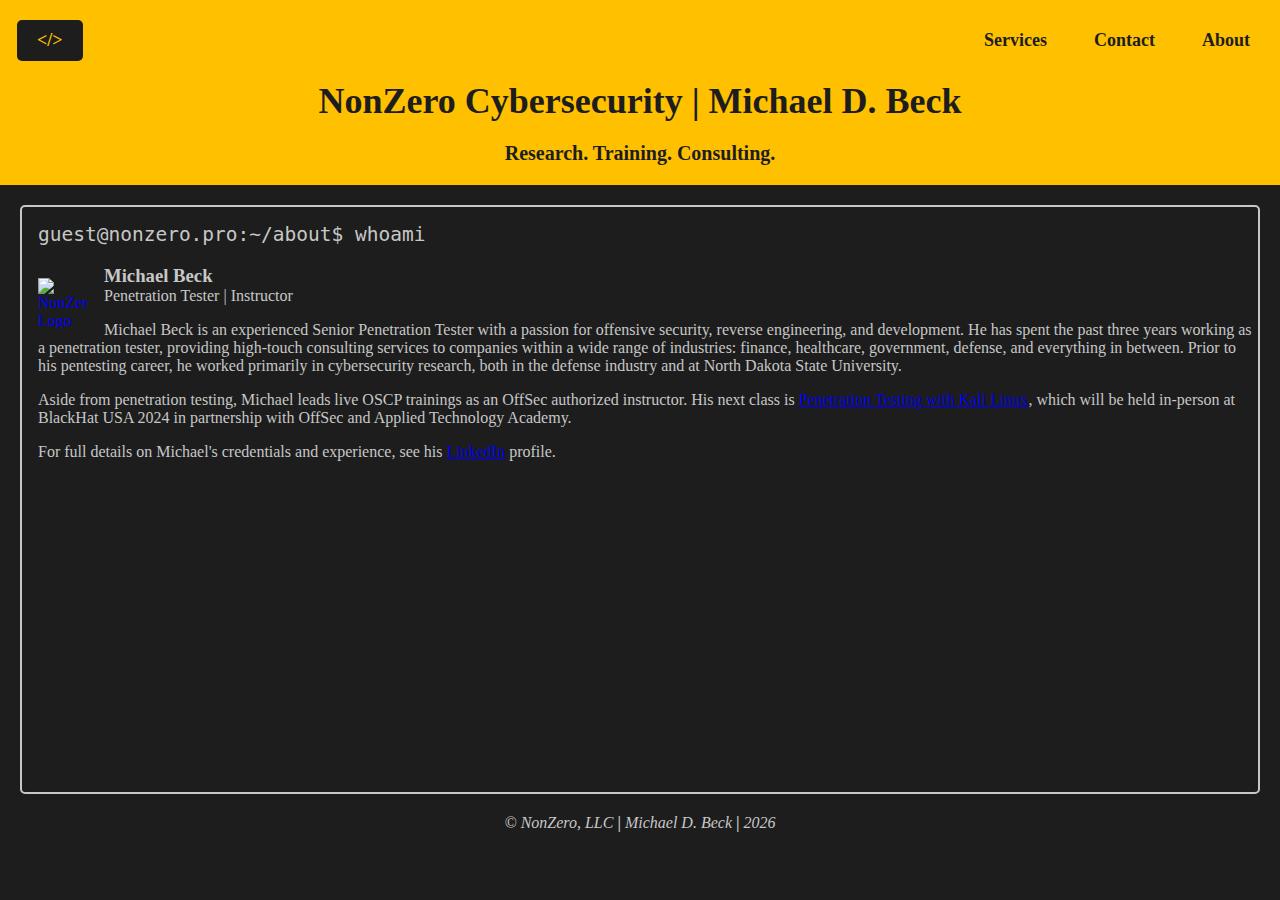
==== about.html @ 176ff0cd "Added js typing animation for home button. Reformatted index, services, and contact pages with faux-" ====
<!DOCTYPE html>
<html lang="en">
<head>
  <meta charset="UTF-8">
  <meta name="viewport" content="width=device-width, initial-scale=1.0">
  <title>NonZero</title>
  <link rel="stylesheet" href="./style.css">
  <link rel="icon" href="./favicon-2.3.svg">
  <script type="text/javascript" src="animations.js"></script>
</head>
<body>
  <div class="banner">
    <a href="/" class="nav-bar logo" onmouseover="logoAnimation('HOME')" onmouseleave="logoReset()"><b>&lt;/&gt;<b></a>
    <a href="about" class="nav-bar">About</a>
    <a href="contact" class="nav-bar">Contact</a>
    <a href="services" class="nav-bar">Services</a>
    <br><br>
    <h1>NonZero Cybersecurity | Michael D. Beck</h1>
    <p>Research. Training. Consulting.</p>
  </div>
  <div class="content card">
      <h2 class="terminal">guest@nonzero.pro:~/about$ whoami&nbsp;</h2>
      <a href="https://www.linkedin.com/in/michael-beck-073107189/"><img class="profile-image" src="https://content.linkedin.com/content/dam/me/business/en-us/amp/brand-site/v2/bg/LI-Bug.svg.original.svg" alt="NonZero Logo" width="50rem" height="50rem"></a>
      <h3 style="margin-bottom: 0">Michael Beck</h3>
      <p style="margin-top: 0">Penetration Tester | Instructor</p>
      <p>Michael Beck is an experienced Senior Penetration Tester with a passion for offensive security, reverse engineering, and development. He has spent the past three years working as a penetration tester, providing high-touch consulting services to companies within a wide range of industries: finance, healthcare, government, defense, and everything in between. Prior to his pentesting career, he worked primarily in cybersecurity research, both in the defense industry and at North Dakota State University.</p>
      <p>Aside from penetration testing, Michael leads live OSCP trainings as an OffSec authorized instructor. His next class is <a href="https://www.blackhat.com/us-24/training/schedule/#penetration-testing-with-kali-linux-38383">Penetration Testing with Kali Linux</a>, which will be held in-person at BlackHat USA 2024 in partnership with OffSec and Applied Technology Academy.</p>
      <p>For full details on Michael's credentials and experience, see his <a href="https://www.linkedin.com/in/michael-beck-073107189/">LinkedIn</a> profile.</p>
  </div>
  <div class="footer">
    <p><em>© NonZero, LLC</em> <b>|</b> <em>Michael D. Beck</em> <b>|</b> <em><script>document.write(new Date().getFullYear());</script></em></p>
  </div>
</body>
</html>
---- style.css ----
body {
  margin: 0;
  padding: 0;
  font-family: Consolas;
  color: #c7c7c7;
  background-color: #1d1d1d;
}

.banner {
  background-color: #ffc000;
  color: #1d1d1d;
  text-align: left;
  padding: 1.25rem 0.625rem;
  position: relative;
}

.banner h1 {
  font-size: 36px;
  margin-bottom: 1.25rem;
  text-align: center;
}

.banner p {
  font-size: 20px;
  margin-bottom: 0;
  text-align: center;
}

.nav-bar {
  float: right;
  top: 10px;
  right: 10px;
  color: #1d1d1d;
  padding: 10px 20px;
  margin-left:7px;
  text-decoration: none;
  border-radius: 5px;
  font-size: 18px;
  transition: background-color 0.3s ease;
  transition: transform 250ms;
}

.nav-bar.logo {
  float: left;
  color:#ffc000;
  background-color: #1d1d1d;
  border: none;
}

.nav-bar.logo:hover {
  color:#ffc000;
  background-color: #3e3e3e;
}

.nav-bar:hover {
  color:#ffc000;
  background-color: #1d1d1d;
  transform: translateY(-4px);
}

.content {
  font-weight: normal;
  margin: 1.25rem;
  height: 65dvh;
}

.terminal {
  font-weight: normal;
  font-family: monospace;
  display: flex;
  align-items: center;
  gap: 2px;
}

.terminal.currentline:after {
  content: "";
  width: 0.9rem;
  height: 1.5rem;
  background: #ffc000;
  display: inline-block;
  animation: cursor-blink 1.5s steps(2, start) infinite;
}

@keyframes cursor-blink {
  to {
    visibility: hidden;
  }
}

.card {
  border: 2px solid #c7c7c7;
  border-radius: 5px;
  padding-left: 1rem;
}

.profile-image {
  float: left;
  margin: 1rem 1rem 0 0;
}

.footer {
  position: relative;
  font-weight: normal;
  text-align: center;
  width: 100%;
  left: 0;
  bottom: 0;
}
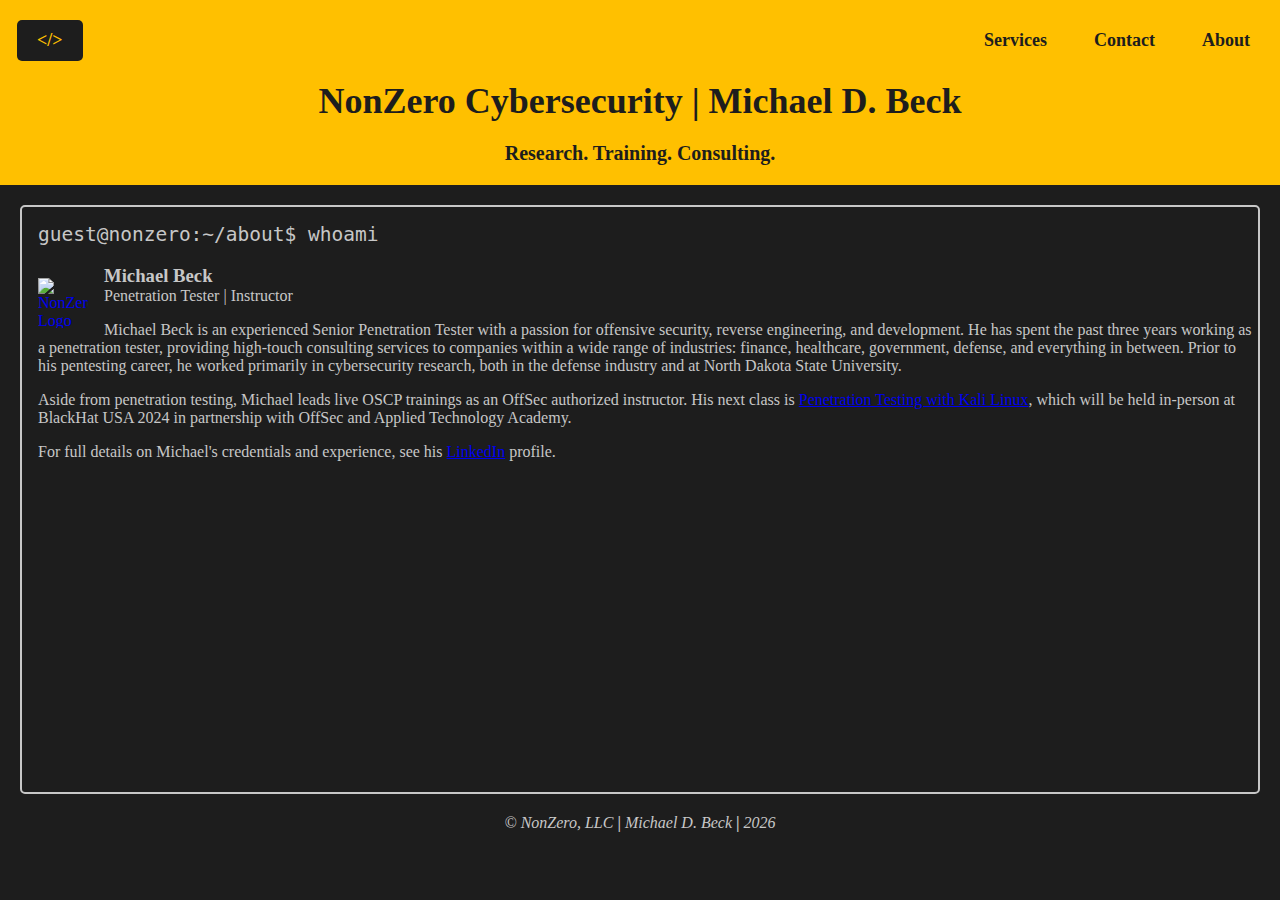
==== commit 00a969b5: "nonzero.pro -> nonzero." ====
--- a/about.html
+++ b/about.html
@@ -4,8 +4,8 @@
   <meta charset="UTF-8">
   <meta name="viewport" content="width=device-width, initial-scale=1.0">
   <title>NonZero</title>
-  <link rel="stylesheet" href="./style.css">
-  <link rel="icon" href="./favicon-2.3.svg">
+  <link rel="stylesheet" href="style.css">
+  <link rel="icon" href="favicon-2.3.svg">
   <script type="text/javascript" src="animations.js"></script>
 </head>
 <body>
@@ -19,7 +19,7 @@
     <p>Research. Training. Consulting.</p>
   </div>
   <div class="content card">
-      <h2 class="terminal">guest@nonzero.pro:~/about$ whoami&nbsp;</h2>
+      <h2 class="terminal">guest@nonzero:~/about$ whoami&nbsp;</h2>
       <a href="https://www.linkedin.com/in/michael-beck-073107189/"><img class="profile-image" src="https://content.linkedin.com/content/dam/me/business/en-us/amp/brand-site/v2/bg/LI-Bug.svg.original.svg" alt="NonZero Logo" width="50rem" height="50rem"></a>
       <h3 style="margin-bottom: 0">Michael Beck</h3>
       <p style="margin-top: 0">Penetration Tester | Instructor</p>
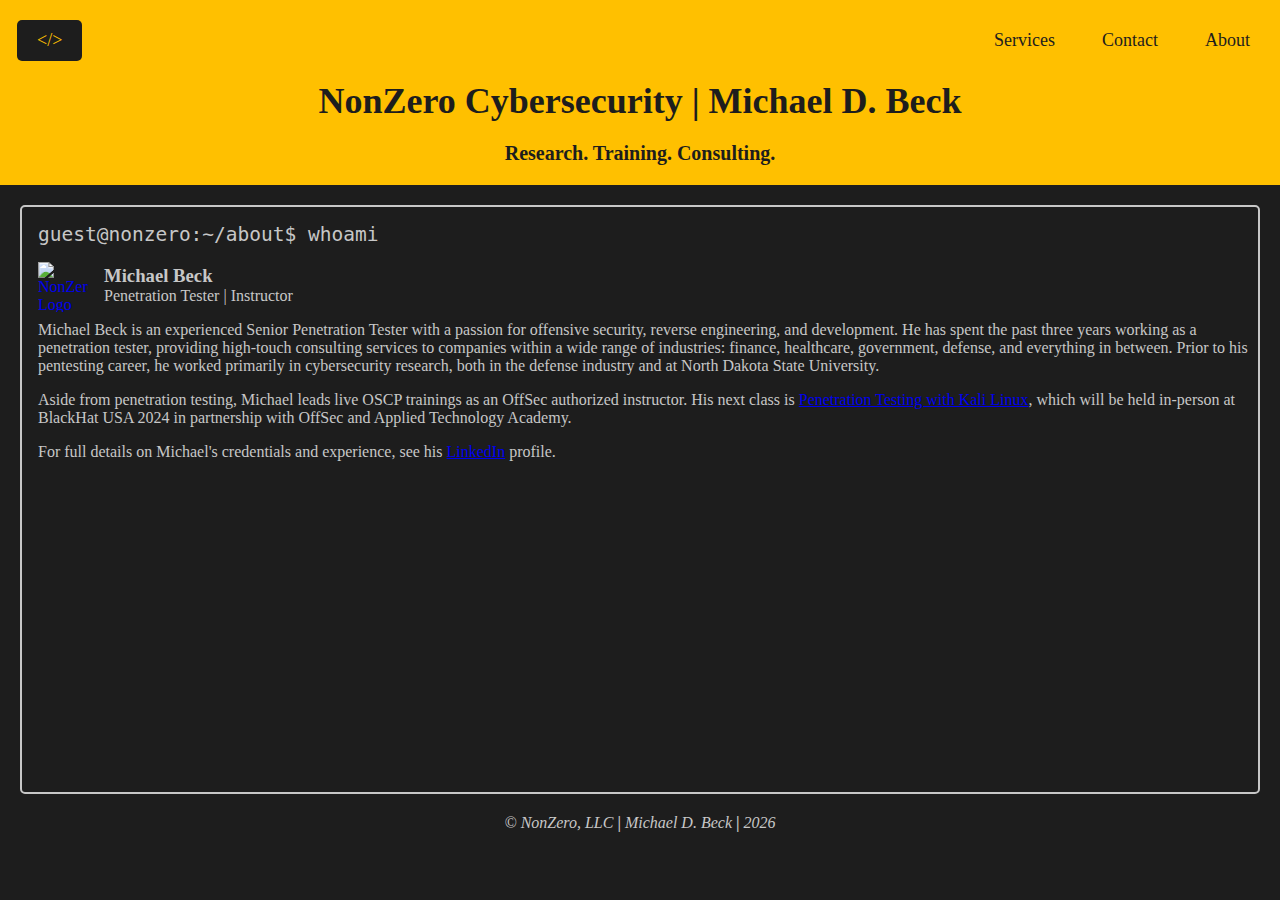
==== commit 04d20771: "Fixed bolding on <p> tag in header and logo button." ====
--- a/about.html
+++ b/about.html
@@ -1,5 +1,6 @@
 <!DOCTYPE html>
 <html lang="en">
+
 <head>
   <meta charset="UTF-8">
   <meta name="viewport" content="width=device-width, initial-scale=1.0">
@@ -8,27 +9,42 @@
   <link rel="icon" href="favicon-2.3.svg">
   <script type="text/javascript" src="animations.js"></script>
 </head>
+
 <body>
   <div class="banner">
-    <a href="/" class="nav-bar logo" onmouseover="logoAnimation('HOME')" onmouseleave="logoReset()"><b>&lt;/&gt;<b></a>
+    <a href="/" class="nav-bar logo" onmouseover="logoAnimation('HOME')" onmouseleave="logoReset()">&lt;/&gt;</a>
     <a href="about" class="nav-bar">About</a>
     <a href="contact" class="nav-bar">Contact</a>
     <a href="services" class="nav-bar">Services</a>
     <br><br>
     <h1>NonZero Cybersecurity | Michael D. Beck</h1>
-    <p>Research. Training. Consulting.</p>
+    <p><b>Research. Training. Consulting.</b></p>
   </div>
   <div class="content card">
-      <h2 class="terminal">guest@nonzero:~/about$ whoami&nbsp;</h2>
-      <a href="https://www.linkedin.com/in/michael-beck-073107189/"><img class="profile-image" src="https://content.linkedin.com/content/dam/me/business/en-us/amp/brand-site/v2/bg/LI-Bug.svg.original.svg" alt="NonZero Logo" width="50rem" height="50rem"></a>
-      <h3 style="margin-bottom: 0">Michael Beck</h3>
-      <p style="margin-top: 0">Penetration Tester | Instructor</p>
-      <p>Michael Beck is an experienced Senior Penetration Tester with a passion for offensive security, reverse engineering, and development. He has spent the past three years working as a penetration tester, providing high-touch consulting services to companies within a wide range of industries: finance, healthcare, government, defense, and everything in between. Prior to his pentesting career, he worked primarily in cybersecurity research, both in the defense industry and at North Dakota State University.</p>
-      <p>Aside from penetration testing, Michael leads live OSCP trainings as an OffSec authorized instructor. His next class is <a href="https://www.blackhat.com/us-24/training/schedule/#penetration-testing-with-kali-linux-38383">Penetration Testing with Kali Linux</a>, which will be held in-person at BlackHat USA 2024 in partnership with OffSec and Applied Technology Academy.</p>
-      <p>For full details on Michael's credentials and experience, see his <a href="https://www.linkedin.com/in/michael-beck-073107189/">LinkedIn</a> profile.</p>
+    <h2 class="terminal">guest@nonzero:~/about$ whoami&nbsp;</h2>
+    <a href="https://www.linkedin.com/in/michael-beck-073107189/"><img class="profile-image"
+        src="https://content.linkedin.com/content/dam/me/business/en-us/amp/brand-site/v2/bg/LI-Bug.svg.original.svg"
+        alt="NonZero Logo" width="50rem" height="50rem"></a>
+    <h3 style="margin-bottom: 0">Michael Beck</h3>
+    <p style="margin-top: 0">Penetration Tester | Instructor</p>
+    <p>Michael Beck is an experienced Senior Penetration Tester with a passion for offensive security, reverse
+      engineering, and development. He has spent the past three years working as a penetration tester, providing
+      high-touch consulting services to companies within a wide range of industries: finance, healthcare, government,
+      defense, and everything in between. Prior to his pentesting career, he worked primarily in cybersecurity research,
+      both in the defense industry and at North Dakota State University.</p>
+    <p>Aside from penetration testing, Michael leads live OSCP trainings as an OffSec authorized instructor. His next
+      class is <a
+        href="https://www.blackhat.com/us-24/training/schedule/#penetration-testing-with-kali-linux-38383">Penetration
+        Testing with Kali Linux</a>, which will be held in-person at BlackHat USA 2024 in partnership with OffSec and
+      Applied Technology Academy.</p>
+    <p>For full details on Michael's credentials and experience, see his <a
+        href="https://www.linkedin.com/in/michael-beck-073107189/">LinkedIn</a> profile.</p>
   </div>
   <div class="footer">
-    <p><em>© NonZero, LLC</em> <b>|</b> <em>Michael D. Beck</em> <b>|</b> <em><script>document.write(new Date().getFullYear());</script></em></p>
+    <p><em>© NonZero, LLC</em> <b>|</b> <em>Michael D. Beck</em> <b>|</b> <em>
+        <script>document.write(new Date().getFullYear());</script>
+      </em></p>
   </div>
 </body>
-</html>
+
+</html>--- a/style.css
+++ b/style.css
@@ -95,7 +95,7 @@
 
 .profile-image {
   float: left;
-  margin: 1rem 1rem 0 0;
+  margin: 0 1rem 0 0;
 }
 
 .footer {
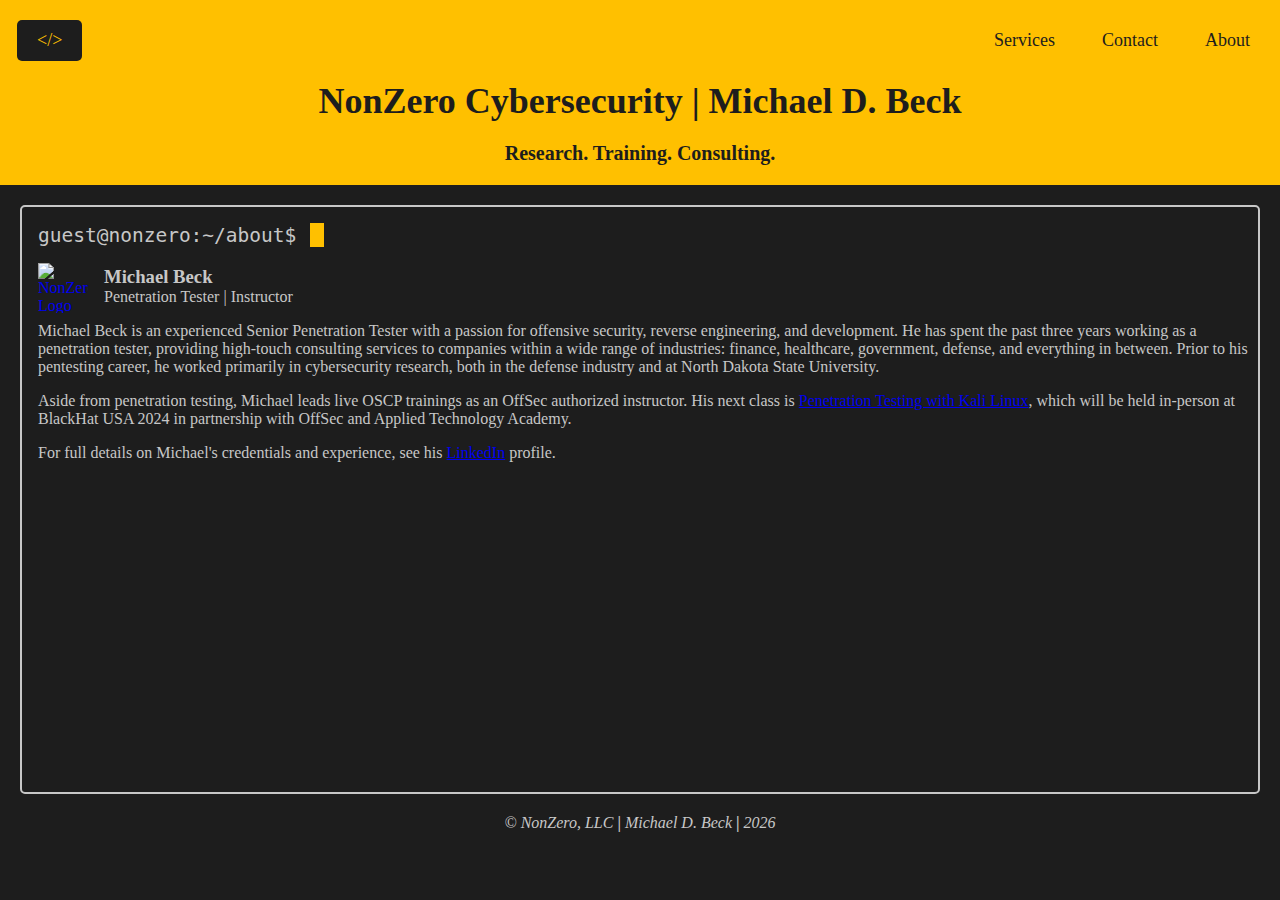
==== commit 941e06c7: "Added terminal animation to about page." ====
--- a/about.html
+++ b/about.html
@@ -20,25 +20,24 @@
     <h1>NonZero Cybersecurity | Michael D. Beck</h1>
     <p><b>Research. Training. Consulting.</b></p>
   </div>
-  <div class="content card">
-    <h2 class="terminal">guest@nonzero:~/about$ whoami&nbsp;</h2>
-    <a href="https://www.linkedin.com/in/michael-beck-073107189/"><img class="profile-image"
-        src="https://content.linkedin.com/content/dam/me/business/en-us/amp/brand-site/v2/bg/LI-Bug.svg.original.svg"
-        alt="NonZero Logo" width="50rem" height="50rem"></a>
-    <h3 style="margin-bottom: 0">Michael Beck</h3>
-    <p style="margin-top: 0">Penetration Tester | Instructor</p>
-    <p>Michael Beck is an experienced Senior Penetration Tester with a passion for offensive security, reverse
-      engineering, and development. He has spent the past three years working as a penetration tester, providing
-      high-touch consulting services to companies within a wide range of industries: finance, healthcare, government,
-      defense, and everything in between. Prior to his pentesting career, he worked primarily in cybersecurity research,
-      both in the defense industry and at North Dakota State University.</p>
-    <p>Aside from penetration testing, Michael leads live OSCP trainings as an OffSec authorized instructor. His next
-      class is <a
-        href="https://www.blackhat.com/us-24/training/schedule/#penetration-testing-with-kali-linux-38383">Penetration
+  <div class="content card" onclick="terminalAnimation('whoami')">
+    <h2 class="terminal currentline">guest@nonzero:~/about$&nbsp;</h2>
+      <a href="https://www.linkedin.com/in/michael-beck-073107189/" target="_blank"><img class="profile-image"
+          src="https://content.linkedin.com/content/dam/me/business/en-us/amp/brand-site/v2/bg/LI-Bug.svg.original.svg"
+          alt="NonZero Logo" width="50rem" height="50rem"></a>
+      <h3 style="margin-bottom: 0">Michael Beck</h3>
+      <p style="margin-top: 0">Penetration Tester | Instructor</p>
+      <p>Michael Beck is an experienced Senior Penetration Tester with a passion for offensive security, reverse
+        engineering, and development. He has spent the past three years working as a penetration tester, providing
+        high-touch consulting services to companies within a wide range of industries: finance, healthcare, government,
+        defense, and everything in between. Prior to his pentesting career, he worked primarily in cybersecurity
+        research,
+        both in the defense industry and at North Dakota State University.</p>
+      <p>Aside from penetration testing, Michael leads live OSCP trainings as an OffSec authorized instructor. His next
+        class is <a href="https://www.blackhat.com/us-24/training/schedule/#penetration-testing-with-kali-linux-38383" target="_blank">Penetration
         Testing with Kali Linux</a>, which will be held in-person at BlackHat USA 2024 in partnership with OffSec and
-      Applied Technology Academy.</p>
-    <p>For full details on Michael's credentials and experience, see his <a
-        href="https://www.linkedin.com/in/michael-beck-073107189/">LinkedIn</a> profile.</p>
+        Applied Technology Academy.</p>
+      <p>For full details on Michael's credentials and experience, see his <a href="https://www.linkedin.com/in/michael-beck-073107189/" target="_blank">LinkedIn</a> profile.</p>
   </div>
   <div class="footer">
     <p><em>© NonZero, LLC</em> <b>|</b> <em>Michael D. Beck</em> <b>|</b> <em>
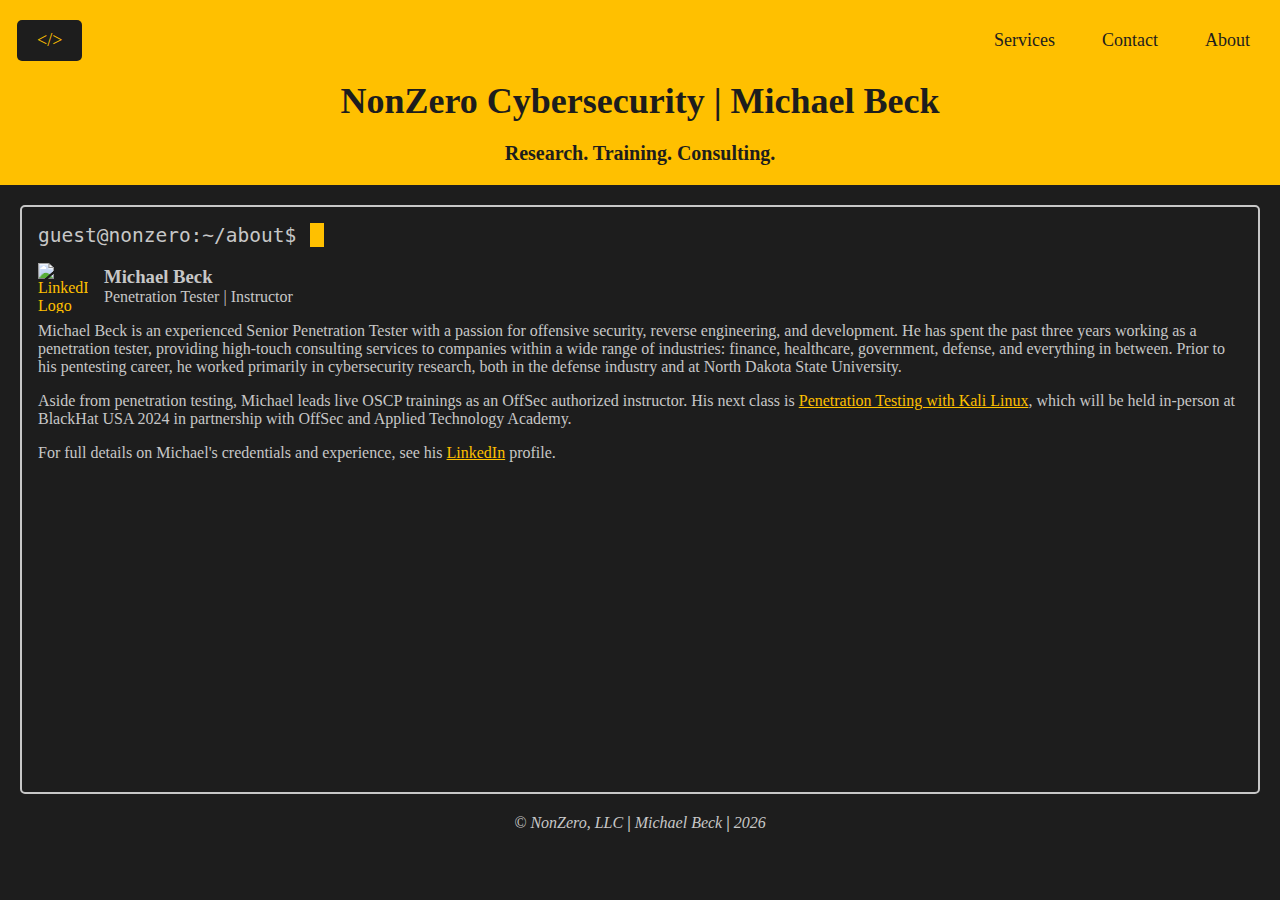
==== commit fb2945d9: "Fixed mobile layout by adding responsive CSS. Also removed middle initial + minor fixes." ====
--- a/about.html
+++ b/about.html
@@ -13,34 +13,37 @@
 <body>
   <div class="banner">
     <a href="/" class="nav-bar logo" onmouseover="logoAnimation('HOME')" onmouseleave="logoReset()">&lt;/&gt;</a>
-    <a href="about" class="nav-bar">About</a>
-    <a href="contact" class="nav-bar">Contact</a>
-    <a href="services" class="nav-bar">Services</a>
+    <a href="about" class="nav-bar mobile-button">About</a>
+    <a href="contact" class="nav-bar mobile-hide">Contact</a>
+    <a href="services" class="nav-bar mobile-hide">Services</a>
     <br><br>
-    <h1>NonZero Cybersecurity | Michael D. Beck</h1>
+    <h1>NonZero Cybersecurity | Michael Beck</h1>
     <p><b>Research. Training. Consulting.</b></p>
   </div>
-  <div class="content card" onclick="terminalAnimation('whoami')">
-    <h2 class="terminal currentline">guest@nonzero:~/about$&nbsp;</h2>
-      <a href="https://www.linkedin.com/in/michael-beck-073107189/" target="_blank"><img class="profile-image"
-          src="https://content.linkedin.com/content/dam/me/business/en-us/amp/brand-site/v2/bg/LI-Bug.svg.original.svg"
-          alt="NonZero Logo" width="50rem" height="50rem"></a>
-      <h3 style="margin-bottom: 0">Michael Beck</h3>
-      <p style="margin-top: 0">Penetration Tester | Instructor</p>
-      <p>Michael Beck is an experienced Senior Penetration Tester with a passion for offensive security, reverse
-        engineering, and development. He has spent the past three years working as a penetration tester, providing
-        high-touch consulting services to companies within a wide range of industries: finance, healthcare, government,
-        defense, and everything in between. Prior to his pentesting career, he worked primarily in cybersecurity
-        research,
-        both in the defense industry and at North Dakota State University.</p>
-      <p>Aside from penetration testing, Michael leads live OSCP trainings as an OffSec authorized instructor. His next
-        class is <a href="https://www.blackhat.com/us-24/training/schedule/#penetration-testing-with-kali-linux-38383" target="_blank">Penetration
+  <div class="content card mobile-expand" onclick="terminalAnimation('whoami')">
+    <h2 class="terminal currentline mobile-hide">guest@nonzero:~/about$&nbsp;</h2>
+    <a href="https://www.linkedin.com/in/michael-beck-073107189/" target="_blank"><img class="profile-image mobile-profile-image"
+        src="https://content.linkedin.com/content/dam/me/business/en-us/amp/brand-site/v2/bg/LI-Bug.svg.original.svg"
+        alt="LinkedIn Logo" width="50rem" height="50rem"></a>
+    <h3 style="margin-bottom: 0">Michael Beck</h3>
+    <p style="margin-top: 0">Penetration Tester | Instructor</p>
+    <p>Michael Beck is an experienced Senior Penetration Tester with a passion for offensive security, reverse
+      engineering, and development. He has spent the past three years working as a penetration tester, providing
+      high-touch consulting services to companies within a wide range of industries: finance, healthcare, government,
+      defense, and everything in between. Prior to his pentesting career, he worked primarily in cybersecurity
+      research,
+      both in the defense industry and at North Dakota State University.</p>
+    <p>Aside from penetration testing, Michael leads live OSCP trainings as an OffSec authorized instructor. His next
+      class is <a href="https://www.blackhat.com/us-24/training/schedule/#penetration-testing-with-kali-linux-38383"
+        target="_blank">Penetration
         Testing with Kali Linux</a>, which will be held in-person at BlackHat USA 2024 in partnership with OffSec and
-        Applied Technology Academy.</p>
-      <p>For full details on Michael's credentials and experience, see his <a href="https://www.linkedin.com/in/michael-beck-073107189/" target="_blank">LinkedIn</a> profile.</p>
+      Applied Technology Academy.</p>
+    <p>For full details on Michael's credentials and experience, see his <a
+        href="https://www.linkedin.com/in/michael-beck-073107189/" target="_blank">LinkedIn</a> profile.</p>
+    <br>
   </div>
   <div class="footer">
-    <p><em>© NonZero, LLC</em> <b>|</b> <em>Michael D. Beck</em> <b>|</b> <em>
+    <p><em>© NonZero, LLC </em><span class="mobile-hide"><b>|</b> <em>Michael Beck</em> </span><b>|</b> <em>
         <script>document.write(new Date().getFullYear());</script>
       </em></p>
   </div>
--- a/style.css
+++ b/style.css
@@ -1,9 +1,13 @@
-body {
+html, body {
   margin: 0;
   padding: 0;
   font-family: Consolas;
   color: #c7c7c7;
   background-color: #1d1d1d;
+}
+
+a {
+  color: #ffc000;
 }
 
 .banner {
@@ -61,7 +65,15 @@
 .content {
   font-weight: normal;
   margin: 1.25rem;
-  height: 65dvh;
+  overflow: auto;
+}
+
+.card {
+  border: 2px solid #c7c7c7;
+  border-radius: 5px;
+  padding: 0 1rem;
+  height: 65vh;
+  position:relative;
 }
 
 .terminal {
@@ -87,12 +99,6 @@
   }
 }
 
-.card {
-  border: 2px solid #c7c7c7;
-  border-radius: 5px;
-  padding-left: 1rem;
-}
-
 .profile-image {
   float: left;
   margin: 0 1rem 0 0;
@@ -105,4 +111,27 @@
   width: 100%;
   left: 0;
   bottom: 0;
-}+}
+
+.mobile-show {
+  display: none;
+}
+
+@media screen and (max-width: 600px) {
+  .mobile-expand {
+    height: 100%;
+  }
+  .mobile-button {
+    color:#ffc000;
+    background-color: #1d1d1d;
+  }
+  .mobile-hide {
+    display: none;
+  }
+  .mobile-show {
+    display: inline;
+  }
+  .mobile-profile-image {
+    margin:  1.5rem 1rem 0 0;
+  }
+}
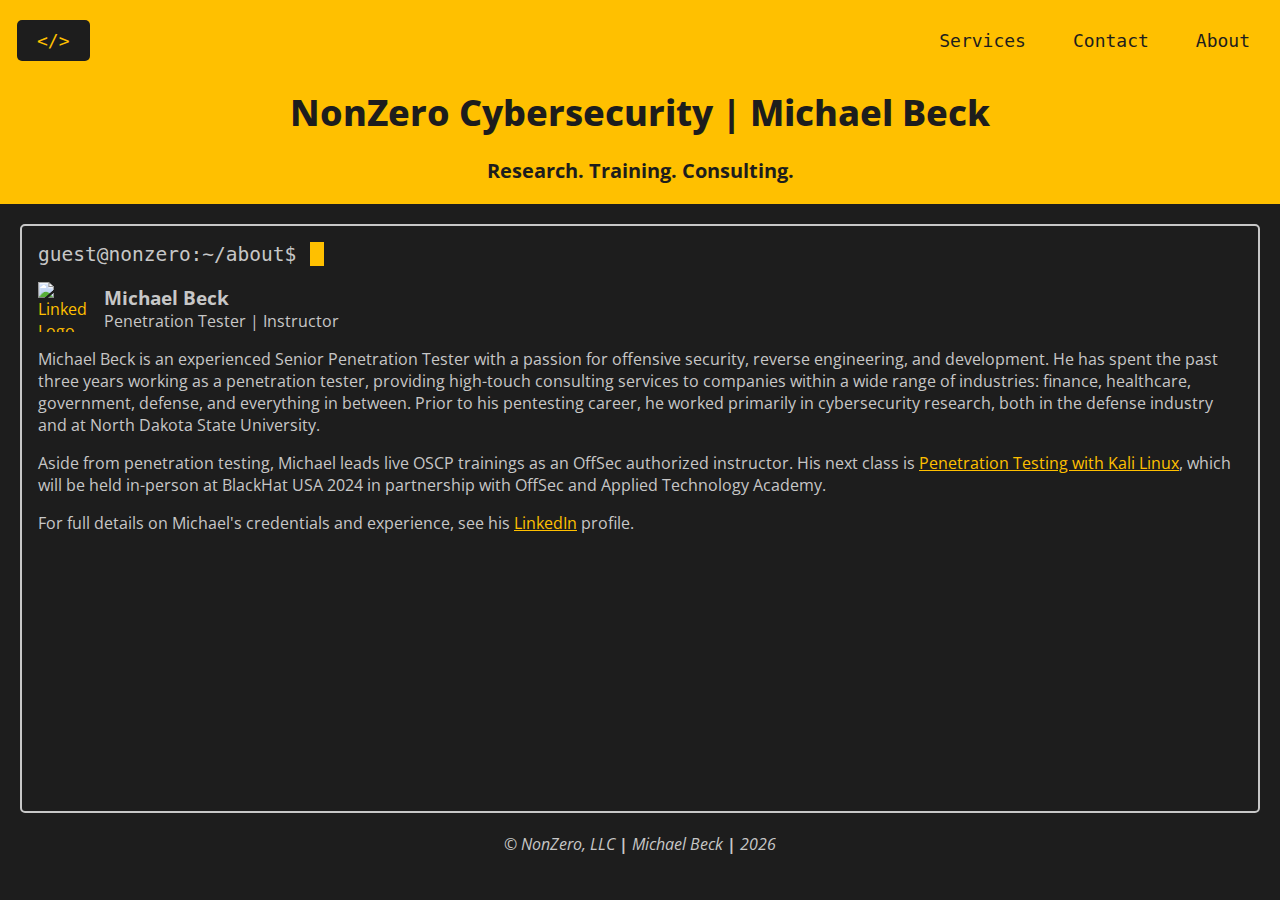
==== commit 5b77a856: "Switched primary fonts to Open Sans and generic monospace." ====
--- a/about.html
+++ b/about.html
@@ -5,6 +5,9 @@
   <meta charset="UTF-8">
   <meta name="viewport" content="width=device-width, initial-scale=1.0">
   <title>NonZero</title>
+  <link rel="preconnect" href="https://fonts.googleapis.com">
+  <link rel="preconnect" href="https://fonts.gstatic.com" crossorigin>
+  <link rel="stylesheet" href="https://fonts.googleapis.com/css2?family=Open+Sans:ital,wght@0,300..800;1,300..800&display=swap">
   <link rel="stylesheet" href="style.css">
   <link rel="icon" href="favicon-2.3.svg">
   <script type="text/javascript" src="animations.js"></script>
@@ -18,7 +21,7 @@
     <a href="services" class="nav-bar mobile-hide">Services</a>
     <br><br>
     <h1>NonZero Cybersecurity | Michael Beck</h1>
-    <p><b>Research. Training. Consulting.</b></p>
+    <p>Research. Training. Consulting.</p>
   </div>
   <div class="content card mobile-expand" onclick="terminalAnimation('whoami')">
     <h2 class="terminal currentline mobile-hide">guest@nonzero:~/about$&nbsp;</h2>
--- a/style.css
+++ b/style.css
@@ -1,7 +1,8 @@
 html, body {
   margin: 0;
   padding: 0;
-  font-family: Consolas;
+  font-family: "Open Sans";
+  font-weight: 700;
   color: #c7c7c7;
   background-color: #1d1d1d;
 }
@@ -20,6 +21,7 @@
 
 .banner h1 {
   font-size: 36px;
+  font-weight: 750;
   margin-bottom: 1.25rem;
   text-align: center;
 }
@@ -32,6 +34,8 @@
 
 .nav-bar {
   float: right;
+  font-weight: 400;
+  font-family: monospace;
   top: 10px;
   right: 10px;
   color: #1d1d1d;
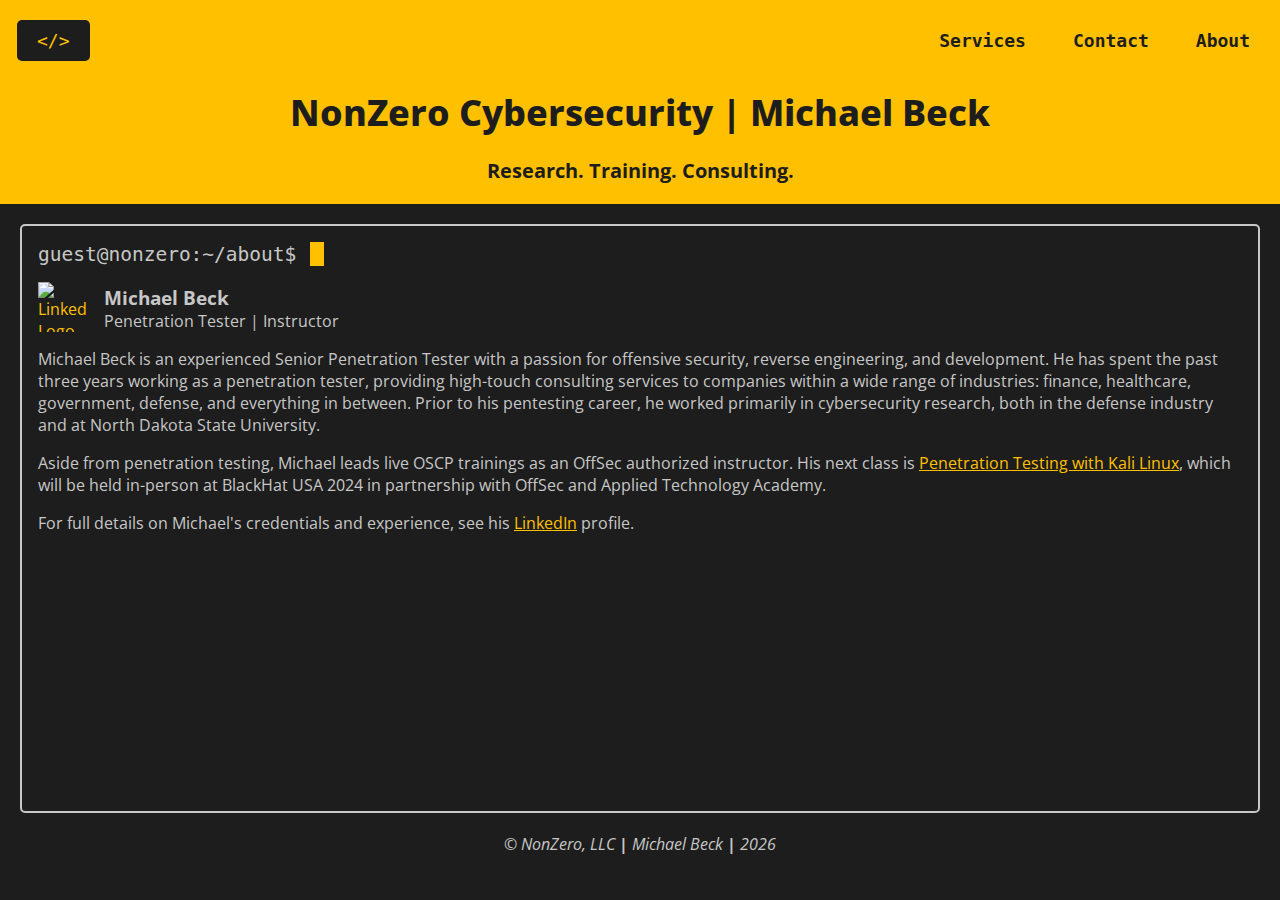
==== commit 0e6e882f: "Added Google site verification and updated page titles." ====
--- a/about.html
+++ b/about.html
@@ -4,7 +4,7 @@
 <head>
   <meta charset="UTF-8">
   <meta name="viewport" content="width=device-width, initial-scale=1.0">
-  <title>NonZero</title>
+  <title>About</title>
   <link rel="preconnect" href="https://fonts.googleapis.com">
   <link rel="preconnect" href="https://fonts.gstatic.com" crossorigin>
   <link rel="stylesheet" href="https://fonts.googleapis.com/css2?family=Open+Sans:ital,wght@0,300..800;1,300..800&display=swap">
--- a/style.css
+++ b/style.css
@@ -34,7 +34,6 @@
 
 .nav-bar {
   float: right;
-  font-weight: 400;
   font-family: monospace;
   top: 10px;
   right: 10px;
@@ -50,6 +49,7 @@
 
 .nav-bar.logo {
   float: left;
+  font-weight: 500;
   color:#ffc000;
   background-color: #1d1d1d;
   border: none;
@@ -126,6 +126,7 @@
     height: 100%;
   }
   .mobile-button {
+    font-weight: 500;
     color:#ffc000;
     background-color: #1d1d1d;
   }
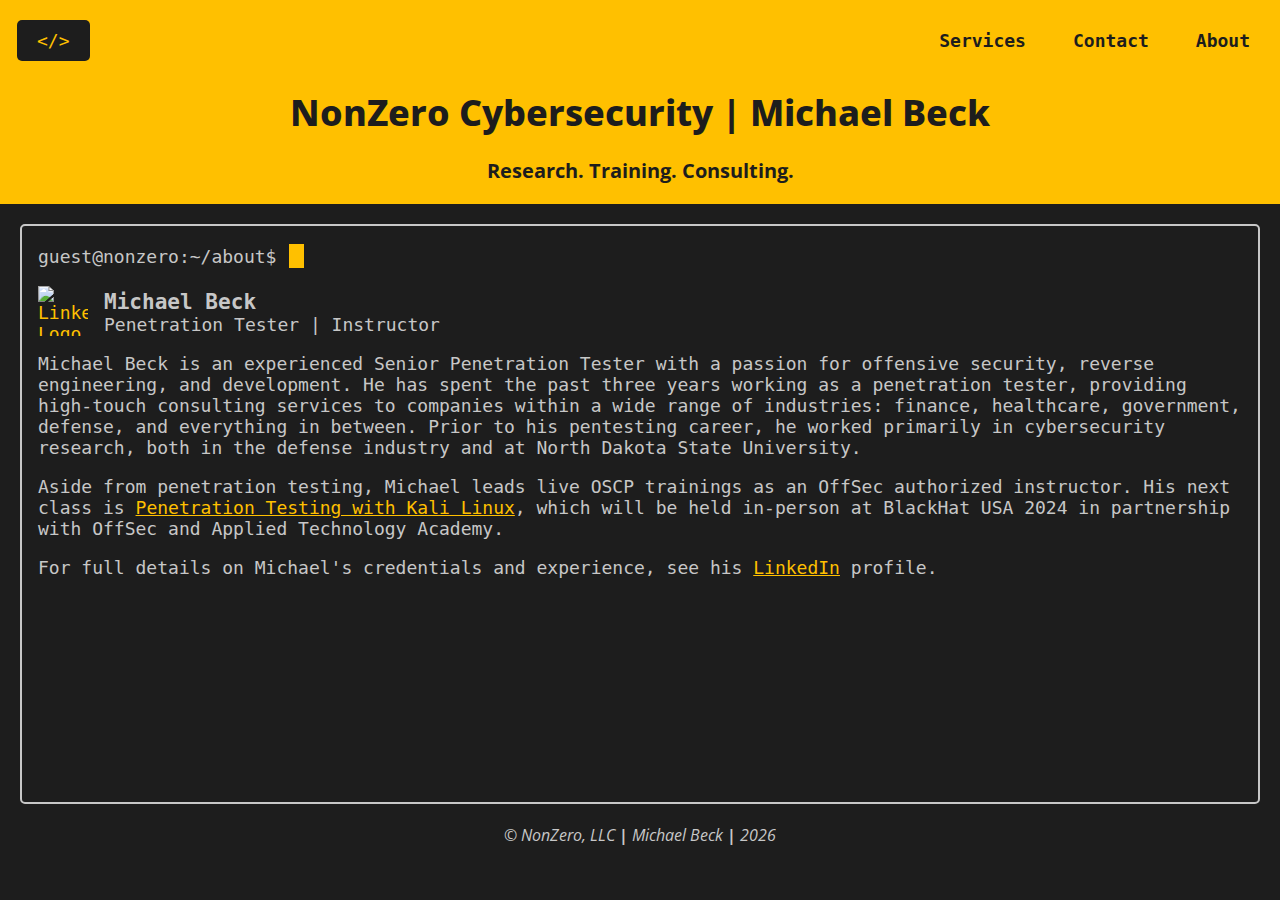
==== commit a6919360: "Terminal formatting" ====
--- a/about.html
+++ b/about.html
@@ -24,7 +24,7 @@
     <p>Research. Training. Consulting.</p>
   </div>
   <div class="content card mobile-expand" onclick="terminalAnimation('whoami')">
-    <h2 class="terminal currentline mobile-hide">guest@nonzero:~/about$&nbsp;</h2>
+    <p class="terminal currentline mobile-hide">guest@nonzero:~/about$&nbsp;</p>
     <a href="https://www.linkedin.com/in/michael-beck-073107189/" target="_blank"><img class="profile-image mobile-profile-image"
         src="https://content.linkedin.com/content/dam/me/business/en-us/amp/brand-site/v2/bg/LI-Bug.svg.original.svg"
         alt="LinkedIn Logo" width="50rem" height="50rem"></a>
--- a/style.css
+++ b/style.css
@@ -68,6 +68,8 @@
 
 .content {
   font-weight: normal;
+  font-family: monospace;
+  font-size: 18px;
   margin: 1.25rem;
   overflow: auto;
 }
@@ -76,13 +78,14 @@
   border: 2px solid #c7c7c7;
   border-radius: 5px;
   padding: 0 1rem;
-  height: 65vh;
+  min-height: 64dvh;
   position:relative;
 }
 
 .terminal {
   font-weight: normal;
   font-family: monospace;
+  font-size: 18px;
   display: flex;
   align-items: center;
   gap: 2px;
@@ -93,7 +96,6 @@
   width: 0.9rem;
   height: 1.5rem;
   background: #ffc000;
-  display: inline-block;
   animation: cursor-blink 1.5s steps(2, start) infinite;
 }
 
